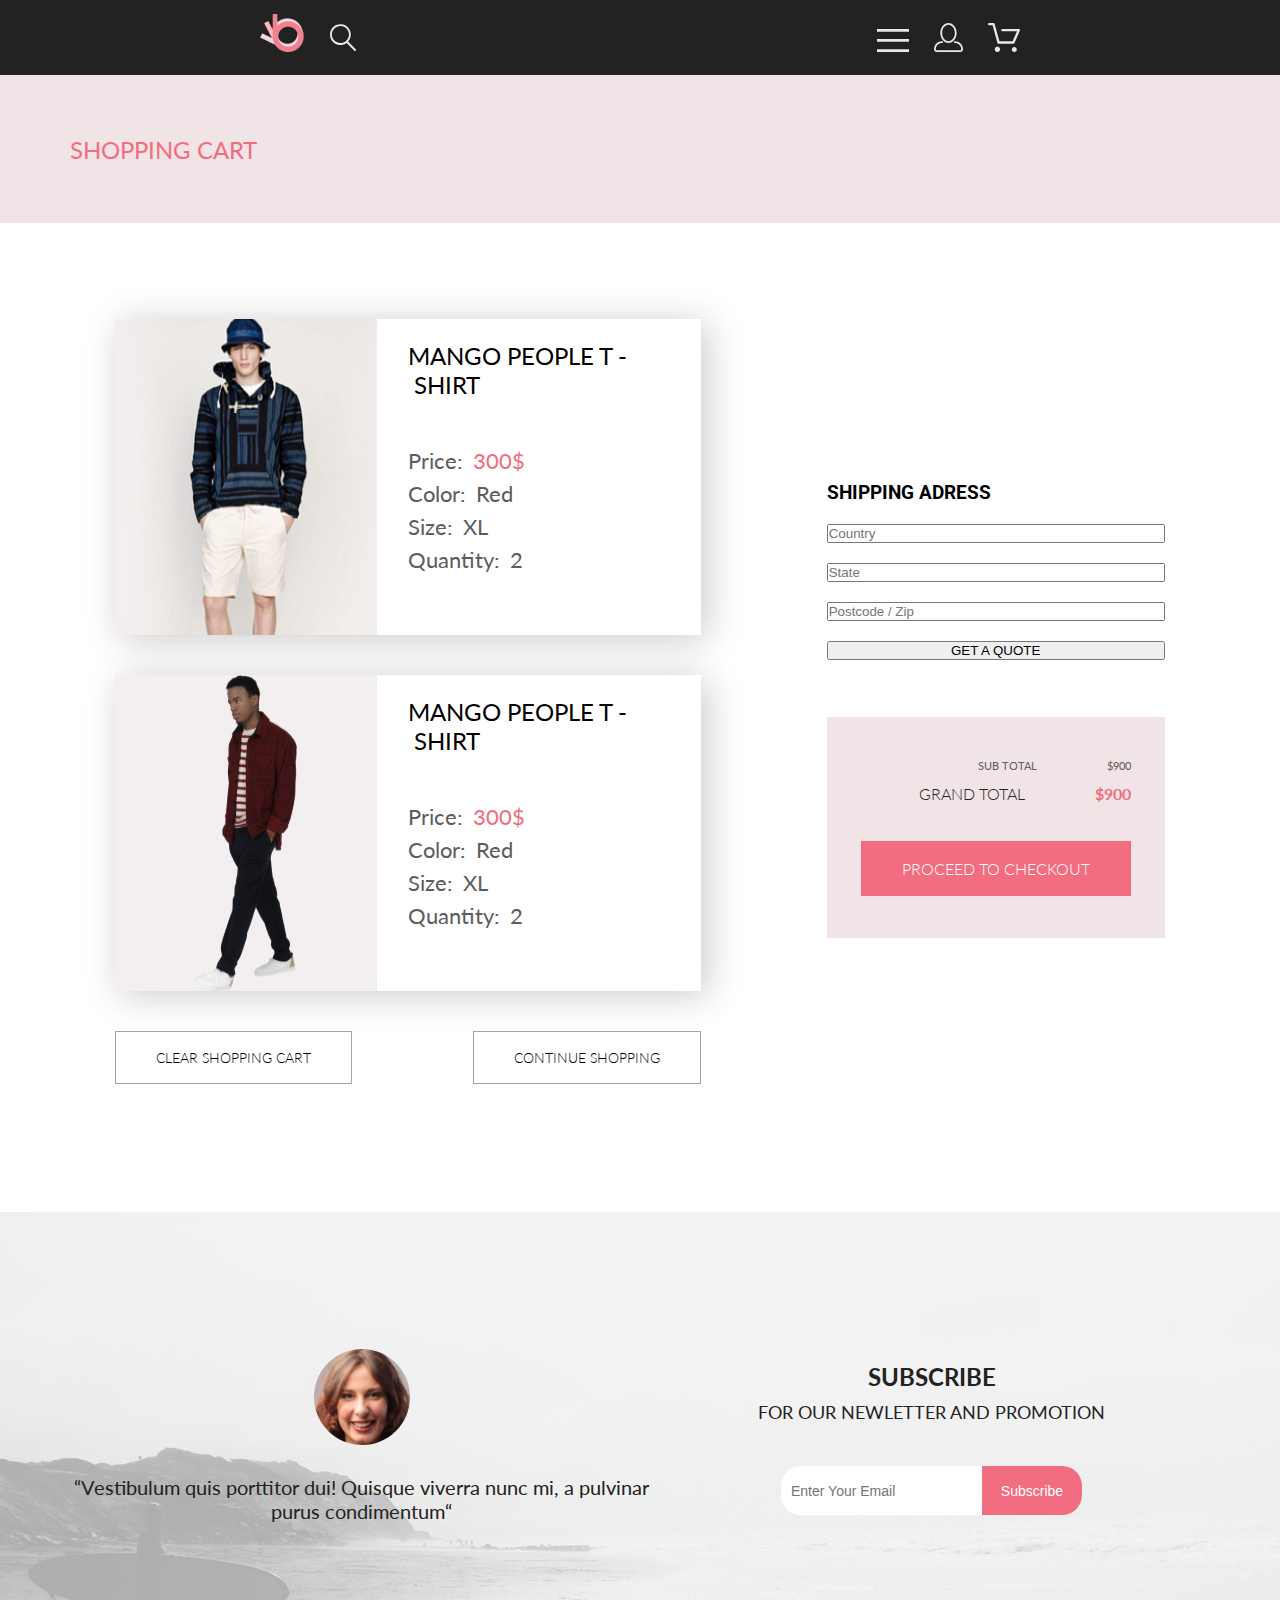
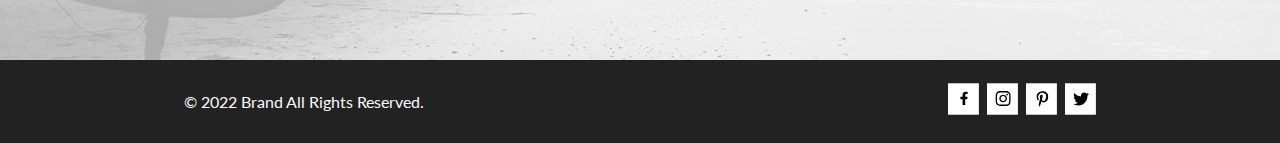
==== cart.html @ cde667f1 "create cart" ====
<!DOCTYPE html>
<html lang="en">

<head>
    <link rel="preconnect" href="https://fonts.googleapis.com">
    <link rel="preconnect" href="https://fonts.gstatic.com" crossorigin>
    <link href="https://fonts.googleapis.com/css2?family=Lato:wght@300;400;900&family=Roboto&display=swap"
        rel="stylesheet">
    <meta charset="UTF-8">
    <meta name="viewport" content="width=device-width, initial-scale=1.0">
    <title>Product</title>
    <link rel="stylesheet" href="style.css">
</head>

<body>
    <header class="header">
        <div class="header__left">
            <a href="index.html" class="header_logo"><img src="img/logo.svg" alt="logo"></a>
            <a href="#" class="header_search">
                <svg width="27" height="28" viewBox="0 0 27 28" fill="none" xmlns="http://www.w3.org/2000/svg">
                    <path
                        d="M19.0586 17.6249C20.6703 15.8648 21.6272 13.6038 21.7688 11.2215C21.9103 8.8392 21.2279 6.48075 19.836 4.5422C18.4441 2.60365 16.4275 1.20306 14.125 0.575643C11.8224 -0.0517774 9.37412 0.132183 7.19119 1.09663C5.00826 2.06108 3.22365 3.74727 2.13706 5.87205C1.05047 7.99682 0.728077 10.4308 1.22402 12.7652C1.71996 15.0996 3.00403 17.1922 4.8606 18.6917C6.71717 20.1912 9.03316 21.0063 11.4196 20.9999C13.672 21.003 15.8635 20.269 17.6597 18.9099L25.4076 26.7169C25.4931 26.806 25.5956 26.8771 25.7089 26.926C25.8222 26.975 25.9442 27.0008 26.0676 27.0019C26.1913 27.0023 26.3138 26.9772 26.4273 26.9282C26.5409 26.8792 26.6431 26.8072 26.7276 26.7169C26.9016 26.536 26.9987 26.2949 26.9987 26.0439C26.9987 25.793 26.9016 25.5518 26.7276 25.3709L19.0586 17.6249ZM2.88565 10.4999C2.89848 8.81465 3.40996 7.17089 4.35561 5.77587C5.30126 4.38086 6.63875 3.29703 8.19946 2.66102C9.76017 2.02501 11.4742 1.86529 13.1256 2.202C14.7769 2.53871 16.2917 3.35678 17.4788 4.55307C18.6659 5.74935 19.4722 7.27031 19.7962 8.92421C20.1202 10.5781 19.9473 12.2909 19.2993 13.8467C18.6512 15.4024 17.5571 16.7315 16.1549 17.6664C14.7526 18.6013 13.105 19.1001 11.4196 19.0999C9.14819 19.0891 6.97384 18.1774 5.37386 16.5651C3.77388 14.9527 2.879 12.7714 2.88565 10.4999Z"
                        fill="#E8E8E8" />
                </svg>
            </a>
        </div>
        <div class="header__right">
            <details class="burger-menu">
                <summary class="burger-menu__summary">
                    <svg xmlns="http://www.w3.org/2000/svg" width="32" height="23" viewBox="0 0 32 23" fill="none">
                        <path d="M0 23V20.31H32V23H0ZM0 12.76V10.07H32V12.76H0ZM0 2.69V0H32V2.69H0Z" fill="#E8E8E8" />
                    </svg>
                </summary>
                <div class="burger-menu__nav">
                    <h3 class="burger-menu__title">MENU</h3>
                    <details open class="burger-menu__item">
                        <summary class="burger-menu__item__summary"><span class="burger-menu__item__head">MAN</span>
                        </summary>
                        <div class="burger-menu__link-box">
                            <a href="catalog.html" class="filter__link">Accessories</a>
                            <a href="#" class="filter__link">Bags</a>
                            <a href="#" class="filter__link">Denim</a>
                            <a href="#" class="filter__link">T-Shirts</a>
                        </div>
                    </details>
                    <details open class="burger-menu__item">
                        <summary class="burger-menu__item__summary"><span class="burger-menu__item__head">WOMAN</span>
                        </summary>
                        <div class="burger-menu__link-box">
                            <a href="#" class="filter__link">Accessories</a>
                            <a href="#" class="filter__link">Jackets & Coats</a>
                            <a href="#" class="filter__link">Polos</a>
                            <a href="#" class="filter__link">T-Shirts</a>
                            <a href="#" class="filter__link">Shirts</a>
                        </div>
                    </details>
                    <details open class="burger-menu__item">
                        <summary class="burger-menu__item__summary"><span class="burger-menu__item__head">KIDS</span>
                        </summary>
                        <div class="burger-menu__link-box">
                            <a href="#" class="filter__link">Accessories</a>
                            <a href="#" class="filter__link">Jackets & Coats</a>
                            <a href="#" class="filter__link">Polos</a>
                            <a href="#" class="filter__link">T-Shirts</a>
                            <a href="#" class="filter__link">Shirts</a>
                            <a href="#" class="filter__link">Bags</a>
                        </div>
                    </details>
                </div>
            </details>
            <a href="#" class="header_menu no_icon"><img src="img/header_nav_2.svg" alt="user"></a>
            <a href="#" class="header_menu no_icon"><img src="img/header_nav_3.svg" alt="basket"></a>
        </div>
    </header>

    <section class="top-head center">
        <h2 class="top-head__heading">SHOPPING CART</h2>
    </section>

    <section class="main-cart center">
        <div class="main-cart__left">
            <div class="main-cart__product">
                <img src="img/img-cart/cart1.png" alt="product" class="main-cart__product_img">
                <div class="main-cart__product_info">
                    <h2 class="main-cart__product_title">MANGO PEOPLE T&nbsp-&nbspSHIRT</h2>
                    <p class="main-cart__product_text main-cart__product_text_price">Price:</p>
                    <p class="main-cart__product_text main-cart__product_text_color">Color:</p>
                    <p class="main-cart__product_text main-cart__product_text_size">Size:</p>
                    <p class="main-cart__product_text main-cart__product_text_quantity">Quantity:</p>
                </div>
            </div>
            <div class="main-cart__product">
                <img src="img/img-cart/cart2.png" alt="product" class="main-cart__product_img">
                <div class="main-cart__product_info">
                    <h2 class="main-cart__product_title">MANGO PEOPLE T&nbsp-&nbspSHIRT</h2>
                    <p class="main-cart__product_text main-cart__product_text_price">Price:</p>
                    <p class="main-cart__product_text main-cart__product_text_color">Color:</p>
                    <p class="main-cart__product_text main-cart__product_text_size">Size:</p>
                    <p class="main-cart__product_text main-cart__product_text_quantity">Quantity:</p>
                </div>
            </div>
            <div class="main-cart__buttons">
                <a class="main-cart__buttons_link" href="#">CLEAR SHOPPING CART</a>
                <a class="main-cart__buttons_link" href="catalog.html">CONTINUE SHOPPING</a>
            </div>
        </div>

        <div class="main-cart__right">
            <form class="main-cart__form" action="#">
                <h3 class="main-cart__form_title">SHIPPING ADRESS</h3>
                <input class="main-cart__form_input" type="text" name="Country" placeholder="Country">
                <input class="main-cart__form__input" type="text" name="State" placeholder="State">
                <input class="main-cart__form_input" type="text" name="Postcode / Zip" placeholder="Postcode / Zip">
                <input class="main-cart__form_submit" type="submit" value="GET A QUOTE">
            </form>
            <div class="main-cart__final-box">
                <div class="main-cart__final">
                    <h4 class="main-cart__final_subtitle">SUB TOTAL</h4>
                    <h3 class="main-cart__final_title">GRAND TOTAL</h3>
                </div>
                <div class="main-cart__box-button">
                    <button class="main-cart__button">PROCEED TO CHECKOUT</button>
                </div>
            </div>
        </div>
    </section>

    <section class="application center">
        <figure class="application_left">
            <img class="application_foto" src="img/application_img.svg" alt="foto">
            <figcaption class="application_text"> “Vestibulum quis porttitor dui! Quisque viverra nunc mi, a pulvinar
                purus condimentum“
            </figcaption>
        </figure>
        <div class="application_right">
            <div>
                <h3 class="app_title">SUBSCRIBE</h3>
                <p class="app_text">FOR OUR NEWLETTER AND PROMOTION</p>
            </div>
            <form class="application_form" action="#">
                <input class="application_form_input" type="email" placeholder="Enter Your Email">
                <button class="application_form_submit" type="submit">Subscribe</button>
            </form>
        </div>
    </section>

    <footer class="footer">
        <div class="footer_left">
            <p>© 2022 Brand All Rights Reserved.</p>
        </div>
        <nav class="nav_footer">
            <div class="nav_footer_icons">
                <a href="https://facebook.com/">
                    <svg class="nav_footer_icons_background" xmlns="http://www.w3.org/2000/svg" width="31.451"
                        height="32" viewBox="0 0 32 32" fill="none">
                        <path d="M31.4506 0H0V32H31.4506V0Z" fill="white" />
                    </svg>
                </a>
                <svg class="footer_icon1" xmlns="http://www.w3.org/2000/svg" width="9.933" height="16"
                    viewBox="0 0 11 16" fill="none">
                    <path
                        d="M9.08836 8.28L9.50686 5.61602H6.89022V3.88729C6.89022 3.15847 7.25574 2.44806 8.42765 2.44806H9.61722V0.179975C9.61722 0.179975 8.53772 0 7.50561 0C5.35073 0 3.9422 1.27593 3.9422 3.5857V5.61602H1.54688V8.28H3.9422V14.72H6.89022V8.28H9.08836Z"
                        fill="black" />
                </svg>
            </div>
            <div class="nav_footer_icons">
                <svg class="nav_footer_icons_background" xmlns="http://www.w3.org/2000/svg" width="31.451" height="32"
                    viewBox="0 0 32 32" fill="none">
                    <path d="M31.4506 0H0V32H31.4506V0Z" fill="white" />
                </svg>
                <svg class="footer_icon2" xmlns="http://www.w3.org/2000/svg" width="16" height="15" viewBox="0 0 16 15"
                    fill="none">
                    <path
                        d="M8.13677 3.68162C6.02163 3.68162 4.31555 5.38494 4.31555 7.49666C4.31555 9.60838 6.02163 11.3117 8.13677 11.3117C10.2519 11.3117 11.958 9.60838 11.958 7.49666C11.958 5.38494 10.2519 3.68162 8.13677 3.68162ZM8.13677 9.97693C6.76991 9.97693 5.65248 8.86463 5.65248 7.49666C5.65248 6.12869 6.76658 5.01639 8.13677 5.01639C9.50695 5.01639 10.6211 6.12869 10.6211 7.49666C10.6211 8.86463 9.50363 9.97693 8.13677 9.97693ZM13.0056 3.52557C13.0056 4.02029 12.6065 4.41541 12.1143 4.41541C11.6188 4.41541 11.223 4.01697 11.223 3.52557C11.223 3.03416 11.6221 2.63572 12.1143 2.63572C12.6065 2.63572 13.0056 3.03416 13.0056 3.52557ZM15.5364 4.42869C15.4799 3.2367 15.2072 2.18084 14.3325 1.31092C13.4612 0.440997 12.4036 0.168732 11.2097 0.108966C9.9792 0.0392395 6.29101 0.0392395 5.0605 0.108966C3.8699 0.165411 2.81233 0.437677 1.93768 1.3076C1.06302 2.17752 0.793639 3.23338 0.733776 4.42537C0.663937 5.65389 0.663937 9.33611 0.733776 10.5646C0.790313 11.7566 1.06302 12.8125 1.93768 13.6824C2.81233 14.5523 3.86658 14.8246 5.0605 14.8844C6.29101 14.9541 9.9792 14.9541 11.2097 14.8844C12.4036 14.8279 13.4612 14.5556 14.3325 13.6824C15.2039 12.8125 15.4766 11.7566 15.5364 10.5646C15.6063 9.33611 15.6063 5.65721 15.5364 4.42869ZM13.9468 11.8828C13.6874 12.5336 13.1852 13.0349 12.53 13.2972C11.5489 13.6857 9.22094 13.5961 8.13677 13.5961C7.05259 13.5961 4.72128 13.6824 3.74353 13.2972C3.09169 13.0383 2.58951 12.5369 2.32678 11.8828C1.93768 10.9033 2.02747 8.57908 2.02747 7.49666C2.02747 6.41424 1.941 4.0867 2.32678 3.11053C2.58619 2.45975 3.08837 1.95838 3.74353 1.69608C4.72461 1.3076 7.05259 1.39725 8.13677 1.39725C9.22094 1.39725 11.5523 1.31092 12.53 1.69608C13.1818 1.95506 13.684 2.45643 13.9468 3.11053C14.3359 4.09002 14.2461 6.41424 14.2461 7.49666C14.2461 8.57908 14.3359 10.9066 13.9468 11.8828Z"
                        fill="black" />
                </svg>
            </div>
            <div class="nav_footer_icons">
                <a href="#">
                    <svg class="nav_footer_icons_background" xmlns="http://www.w3.org/2000/svg" width="31.451"
                        height="32" viewBox="0 0 32 32" fill="none">
                        <path d="M31.4506 0H0V32H31.4506V0Z" fill="white" />
                    </svg>
                </a>
                <svg class="footer_icon3" xmlns="http://www.w3.org/2000/svg" width="13" height="16" viewBox="0 0 13 16"
                    fill="none">
                    <g clip-path="url(#clip0_190_1618)">
                        <path
                            d="M6.7402 0.203125C3.55552 0.203125 0.408081 2.34063 0.408081 5.8C0.408081 8 1.63726 9.25 2.38221 9.25C2.68951 9.25 2.86643 8.3875 2.86643 8.14375C2.86643 7.85313 2.13079 7.23438 2.13079 6.025C2.13079 3.5125 4.03043 1.73125 6.48878 1.73125C8.60259 1.73125 10.167 2.94062 10.167 5.1625C10.167 6.82187 9.50585 9.93437 7.3641 9.93437C6.59121 9.93437 5.93006 9.37187 5.93006 8.56563C5.93006 7.38438 6.74951 6.24062 6.74951 5.02187C6.74951 2.95312 3.83487 3.32812 3.83487 5.82812C3.83487 6.35313 3.90006 6.93437 4.13286 7.4125C3.70451 9.26875 2.82919 12.0344 2.82919 13.9469C2.82919 14.5375 2.91299 15.1188 2.96886 15.7094C3.0744 15.8281 3.02163 15.8156 3.18304 15.7563C4.74744 13.6 4.69157 13.1781 5.39928 10.3562C5.78107 11.0875 6.76814 11.4812 7.55034 11.4812C10.8468 11.4812 12.3274 8.24688 12.3274 5.33125C12.3274 2.22813 9.66415 0.203125 6.7402 0.203125Z"
                            fill="black" />
                    </g>
                    <defs>
                        <clipPath id="clip0_190_1618">
                            <rect width="11.9193" height="16" fill="white" transform="translate(0.408081)" />
                        </clipPath>
                    </defs>
                </svg>
            </div>
            <div class="nav_footer_icons">
                <a href="#">
                    <svg class="nav_footer_icons_background" xmlns="http://www.w3.org/2000/svg" width="31.451"
                        height="32" viewBox="0 0 32 32" fill="none">
                        <path d="M31.4506 0H0V32H31.4506V0Z" fill="white" />
                    </svg>
                </a>
                <svg class="footer_icon4" xmlns="http://www.w3.org/2000/svg" width="17" height="16" viewBox="0 0 17 16"
                    fill="none">
                    <g clip-path="url(#clip0_190_1614)">
                        <path
                            d="M14.4181 4.74107C14.4281 4.88319 14.4281 5.02535 14.4281 5.16747C14.4281 9.50247 11.1509 14.4974 5.16096 14.4974C3.31558 14.4974 1.60132 13.9593 0.159302 13.0253C0.421495 13.0558 0.673569 13.0659 0.94585 13.0659C2.46851 13.0659 3.8702 12.5482 4.98953 11.6649C3.5576 11.6345 2.3576 10.6903 1.94415 9.39081C2.14585 9.42125 2.34751 9.44156 2.5593 9.44156C2.85172 9.44156 3.14418 9.40094 3.41643 9.32991C1.92401 9.02531 0.80465 7.70553 0.80465 6.11163V6.07103C1.23825 6.31469 1.74249 6.46697 2.2769 6.48725C1.39959 5.89841 0.824826 4.89335 0.824826 3.75628C0.824826 3.14716 0.98614 2.58878 1.26851 2.10147C2.87187 4.09131 5.28195 5.39078 7.98443 5.53294C7.93403 5.28928 7.90376 5.0355 7.90376 4.78169C7.90376 2.97457 9.35586 1.5025 11.1609 1.5025C12.0987 1.5025 12.9457 1.89844 13.5407 2.53803C14.2768 2.39591 14.9827 2.12178 15.6079 1.74616C15.3659 2.5076 14.8516 3.14719 14.176 3.55325C14.8315 3.48222 15.4668 3.29944 16.0516 3.04566C15.608 3.69538 15.0533 4.27403 14.4181 4.74107Z"
                            fill="black" />
                    </g>
                    <defs>
                        <clipPath id="clip0_190_1614">
                            <rect width="15.8924" height="16" fill="white" transform="translate(0.159302)" />
                        </clipPath>
                    </defs>
                </svg>
            </div>
        </nav>
    </footer>
</body>

</html>
---- style.css ----
.top-head {
  background-color: #F1E4E6;
  min-height: 148px;
  display: flex;
  align-items: center;
  justify-content: space-between;
}
.top-head__heading {
  color: #F16D7F;
  font-family: "Lato";
  font-size: 24px;
  font-style: normal;
  font-weight: 400;
  line-height: normal;
}

.breadcrumbs__link {
  color: #5D5D5D;
  font-family: "Lato";
  font-size: 14px;
  font-style: normal;
  font-weight: 300;
  line-height: normal;
}
.breadcrumbs__link_site {
  color: #F16D7F;
  font-weight: 700;
}
.breadcrumbs__link:hover {
  color: #F16D7F;
}
.breadcrumbs_ul {
  display: flex;
  list-style-type: none;
}
.breadcrumbs_li:not(:last-child)::after {
  content: "/";
  padding-right: 8px;
  padding-left: 8px;
  color: #5D5D5D;
}

.product-main {
  display: flex;
  align-items: center;
  justify-content: space-between;
  background-color: #F7F7F7;
}
.product-main__nav {
  background-color: #E5E5E5;
  padding: 10px;
}
.product-main__nav:hover path {
  fill: #F16D7F;
}

.product-detail-sku {
  padding-bottom: 129px;
}
.product-detail-sku__product-info {
  display: flex;
  flex-direction: column;
  align-items: center;
}
.product-detail-sku__category {
  color: #F16D7F;
  font-family: "Lato";
  font-size: 14px;
  font-style: normal;
  font-weight: 300;
  line-height: normal;
  -webkit-text-decoration: underline solid #F16D7F 3px;
          text-decoration: underline solid #F16D7F 3px;
  text-underline-offset: 12px;
  padding-top: 64px;
  padding-bottom: 28px;
}
.product-detail-sku__title {
  color: #4D4D4D;
  font-family: "Lato";
  font-size: 18px;
  font-style: normal;
  font-weight: 300;
  line-height: normal;
  padding-bottom: 48px;
}
.product-detail-sku__text {
  color: #5E5E5E;
  text-align: center;
  font-family: Lato;
  font-size: 14px;
  font-style: normal;
  font-weight: 300;
  line-height: normal;
  padding-bottom: 32px;
}
.product-detail-sku__price {
  color: #F16D7F;
  font-family: "Lato";
  font-size: 24px;
  font-style: normal;
  font-weight: 300;
  line-height: normal;
  padding-bottom: 68px;
}
.product-detail-sku_line {
  height: 1px;
  background-color: #EAEAEA;
  margin-bottom: 68px;
}
.product-detail-sku__parameter {
  padding-bottom: 48px;
}

.btn__add {
  display: flex;
  align-items: center;
  gap: 15px;
  padding-bottom: 64px;
}
.btn__add:hover path {
  fill: #fff;
}

.catalog-box {
  padding-bottom: 80px;
}

summary {
  display: block;
}

summary::-webkit-details-marker {
  display: none;
}

.filter-sort {
  height: 132px;
  padding-top: 39px;
  position: relative;
  z-index: 1;
  display: flex;
  gap: 30px;
}

.filter {
  padding-top: 13px;
  width: 360px;
  position: relative;
  z-index: 10;
}
.filter__content {
  background-color: white;
  padding: 0px 16px 16px;
}
.filter[open] {
  background: #FFF;
  box-shadow: 6px 4px 35px rgba(0, 0, 0, 0.21);
}
.filter[open] .filter__heading {
  color: #F16D7F;
}
.filter[open] path {
  fill: #F16D7F;
}
.filter__summary {
  display: flex;
  align-items: center;
  gap: 11px;
  padding-left: 16px;
}
.filter__heading {
  color: #000;
  font-family: "Lato";
  font-size: 14px;
  font-style: normal;
  font-weight: 600;
  line-height: normal;
}
.filter__item {
  margin-top: 16px;
}
.filter__item_heading {
  color: #5D5D5D;
  font-family: "Lato";
  font-size: 14px;
  font-style: normal;
  font-weight: 400;
  line-height: normal;
  padding: 8px 11px 11px 11px;
  border-bottom: 1px solid #EBEBEB;
  border-left: 5px solid #F16D7F;
}
.filter__item[open] .filter__item_heading {
  color: #F16D7F;
}
.filter__link-box {
  display: flex;
  flex-direction: column;
  gap: 11px;
  padding: 24px 16px;
}
.filter__link {
  color: #5D5D5D;
  font-family: "Lato";
  font-size: 14px;
  font-style: normal;
  font-weight: 400;
  line-height: normal;
}
.filter__link:hover {
  color: #F16D7F;
}

.sort {
  padding-top: 12px;
  display: flex;
  justify-content: center;
  gap: 42px;
}
.sort__details {
  position: relative;
}
.sort__details[open] path {
  fill: #F16D7F;
}
.sort__summary {
  display: flex;
  align-items: center;
  gap: 10px;
}
.sort__summary:hover path {
  fill: #F16D7F;
}
.sort__heading {
  color: #5D5D5D;
  font-family: "Lato";
  font-size: 14px;
  font-style: normal;
  font-weight: 400;
  line-height: normal;
}
.sort__box {
  background: #FFF;
  box-shadow: 6px 4px 35px 0px rgba(0, 0, 0, 0.21);
  padding: 7px 30px 11px 9px;
  position: absolute;
  left: -9px;
  top: 22px;
  display: flex;
  flex-direction: column;
  gap: 8px;
}
.sort__check {
  display: flex;
  gap: 9px;
  align-items: center;
  color: #5D5D5D;
  font-family: Roboto;
  font-size: 14px;
  font-weight: 400;
}

.pagination-wrapper {
  padding-bottom: 96px;
  display: flex;
  align-items: center;
  justify-content: center;
}
.pagination-wrapper__box {
  border: 1px solid #EBEBEB;
  border-radius: 5px;
  padding: 12px 15px;
  display: flex;
  gap: 15px;
}
.pagination-wrapper__pages {
  display: flex;
  gap: 15px;
}
.pagination-wrapper__pages-nav {
  color: #5D5D5D;
  font-family: "Lato";
  font-size: 16px;
  font-style: normal;
  font-weight: 300;
  line-height: normal;
}
.pagination-wrapper__pages-nav:hover {
  color: #F16D7F;
}
.pagination-wrapper__pages-nav:hover path {
  fill: #F16D7F;
}

.main-cart {
  padding-top: 96px;
  padding-bottom: 128px;
  display: flex;
  flex-direction: row;
  align-items: center;
  justify-content: center;
  gap: 11%;
  /*left*/
  /*right*/
}
.main-cart__left {
  display: flex;
  flex-direction: column;
  gap: 40px;
}
.main-cart__product {
  display: flex;
  flex-direction: row;
  box-shadow: 6px 4px 35px rgba(0, 0, 0, 0.21);
}
.main-cart__product_img {
  max-width: 262px;
}
.main-cart__product_info {
  padding: 22px 31px 62px;
  display: flex;
  flex-direction: column;
  gap: 6px;
}
.main-cart__product_title {
  color: #000;
  font-family: "Lato";
  font-size: 24px;
  font-style: normal;
  font-weight: 400;
  line-height: normal;
  margin-bottom: 42px;
  max-width: 262px;
}
.main-cart__product_text {
  color: #5D5D5D;
  font-family: "Lato";
  font-size: 22px;
  font-style: normal;
  font-weight: 400;
  line-height: normal;
}
.main-cart__product_text_price::after {
  content: "300$";
  color: #F16D7F;
  padding-left: 10px;
}
.main-cart__product_text_color::after {
  content: "Red";
  padding-left: 10px;
}
.main-cart__product_text_size::after {
  content: "XL";
  padding-left: 10px;
}
.main-cart__product_text_quantity::after {
  content: "2";
  padding-left: 10px;
}
.main-cart__buttons {
  display: flex;
  justify-content: space-between;
}
.main-cart__buttons_link {
  color: #000;
  font-family: "Lato";
  font-size: 14px;
  font-style: normal;
  font-weight: 300;
  line-height: normal;
  padding: 17px 40px;
  border: 1px solid #A4A4A4;
}
.main-cart__buttons_link:hover {
  color: #F16D7F;
  border: 1px solid #F16D7F;
}
.main-cart__final-box {
  background-color: #F1E4E6;
  padding: 42px 34px;
}
.main-cart__form {
  display: flex;
  flex-direction: column;
  gap: 20px;
  margin-bottom: 57px;
  margin-top: 17px;
}
.main-cart__final {
  display: flex;
  flex-direction: column;
  align-items: flex-end;
  gap: 12px;
  padding-bottom: 17px;
}
.main-cart__final_subtitle {
  color: #5D5D5D;
  font-family: "Lato";
  font-size: 11px;
  font-style: normal;
  font-weight: 400;
  line-height: normal;
}
.main-cart__final_subtitle::after {
  content: "$900";
  padding-left: 70px;
}
.main-cart__final_title {
  color: #222;
  font-family: "Lato";
  font-size: 16px;
  font-style: normal;
  font-weight: 300;
  line-height: normal;
  padding-bottom: 21px;
}
.main-cart__final_title::after {
  content: "$900";
  color: #F16D7F;
  font-weight: 700;
  padding-left: 70px;
}
.main-cart__button {
  color: #FFF;
  font-family: "Lato";
  font-size: 16px;
  font-style: normal;
  font-weight: 300;
  line-height: normal;
  padding: 17px 40px;
  border: 1px solid transparent;
  background-color: #F16D7F;
}
.main-cart__button:hover {
  color: #F16D7F;
  border: 1px solid #F16D7F;
  background-color: #FFF;
}

* {
  margin: 0;
  padding: 0;
  box-sizing: border-box;
}

a {
  text-decoration: none;
}

img {
  max-width: 100%;
}

body {
  font-family: "Lato", sans-serif;
  font-family: "Roboto", sans-serif;
}

.center {
  padding-left: calc(50% - 570px);
  padding-right: calc(50% - 570px);
}

/* Header */
.header {
  background-color: #222;
  max-height: 75px;
  padding-top: 18px;
  padding-bottom: 19px;
  display: flex;
  justify-content: space-around;
  position: relative;
}
.header__right {
  display: flex;
  align-items: flex-end;
  gap: 25px;
}
.header__left {
  display: flex;
  gap: 25px;
  align-items: flex-end;
}

.burger-menu__nav {
  width: 232px;
  position: absolute;
  z-index: 20;
  background-color: white;
  padding: 37px 33px 33px;
  top: 75px;
}
.burger-menu__title {
  color: #000;
  font-size: 14px;
  font-weight: 700;
  margin-bottom: 24px;
}
.burger-menu__item {
  margin-top: 12px;
}
.burger-menu__item__summary {
  display: flex;
  align-items: center;
  gap: 11px;
  padding-left: 16px;
}
.burger-menu__item[open] .burger-menu__item__head {
  color: #F16D7F;
}
.burger-menu[open] {
  box-shadow: 6px 4px 35px rgba(0, 0, 0, 0.21);
}
.burger-menu__head {
  font-weight: 400;
  font-size: 14px;
  line-height: 17px;
  color: #6f6e6e;
  padding: 8px 11px 11px 11px;
  border-bottom: 1px solid #EBEBEB;
  border-left: 5px solid #F16D7F;
}
.burger-menu__link-box {
  display: flex;
  flex-direction: column;
  gap: 11px;
  padding: 12px 12px 20px 40px;
}
.burger-menu__link {
  color: #6F6E6E;
  font-size: 14px;
  font-weight: 400;
}
.burger-menu__link:hover {
  color: #F16D7F;
}

/* Main */
.main {
  background-color: #F1E4E6;
  display: flex;
  justify-content: space-around;
  flex-direction: row;
  gap: 63px;
  margin-bottom: 65px;
}
.main__right {
  display: flex;
  align-items: center;
  justify-content: flex-start;
}
.main__content_title {
  color: #222;
  font-family: "Lato";
  font-size: 40px;
  font-style: normal;
  font-weight: 900;
  line-height: normal;
}

.vertical-stripe {
  background-color: #F16D7F;
  width: 12px;
  height: 92px;
  margin-right: 16px;
}

.bold {
  font-size: 48px;
}

.pink {
  color: #F16D7F;
}

/* Category */
.category {
  padding-bottom: 96px;
  display: grid;
  grid-template-columns: repeat(3, 360px);
  justify-content: center;
  gap: 30px;
}

.category_item {
  display: flex;
  justify-content: center;
  align-items: center;
}

.wide_item {
  grid-column: span 3;
}

.category_info {
  position: absolute;
}

.category_text {
  color: #FFF;
  text-align: center;
  font-family: "Lato";
  font-size: 16px;
  font-style: normal;
  font-weight: 400;
  line-height: normal;
}

.category_subtitle {
  color: #F16D7F;
  text-align: center;
  font-family: "Lato";
  font-size: 16px;
  font-style: normal;
  font-weight: 400;
  line-height: normal;
}

/* Featured */
.featured_items {
  padding-bottom: 60px;
}

.featured_items_info {
  padding-bottom: 48px;
  display: flex;
  flex-direction: column;
  align-items: center;
}

.info_title {
  color: #222;
  font-family: "Lato";
  font-size: 30px;
  font-style: normal;
  font-weight: 400;
  line-height: normal;
  padding-bottom: 6px;
}

.info_text {
  color: #9F9F9F;
  font-family: "Lato";
  font-size: 14px;
  font-style: normal;
  font-weight: 400;
  line-height: normal;
}

.catalog {
  display: grid;
  grid-template-columns: repeat(3, 360px);
  gap: 30px;
  justify-content: center;
  padding-bottom: 48px;
}

.product {
  background-color: #F8F8F8;
  position: relative;
}
.product_info {
  padding: 24px 16px;
  display: grid;
  gap: 16px;
}
.product_name {
  color: #222;
  font-family: "Lato";
  font-size: 13px;
  font-style: normal;
  font-weight: 400;
  line-height: normal;
}
.product_text {
  color: #5D5D5D;
  font-family: "Lato";
  font-size: 14px;
  font-style: normal;
  font-weight: 300;
  line-height: normal;
}
.product_price {
  color: #F16D7F;
  font-family: "Lato";
  font-size: 16px;
  font-style: normal;
  font-weight: 400;
  line-height: normal;
}

.overlay {
  width: 100%;
  position: absolute;
  top: 0;
  bottom: 0;
  left: 0;
  right: 0;
  opacity: 0;
  transition: 0.3s ease;
}

.product:hover .overlay {
  opacity: 1;
}

.btn_link {
  display: flex;
  justify-content: center;
}

.btn {
  color: #F16D7F;
  font-family: "Lato";
  font-size: 16px;
  font-style: normal;
  font-weight: 400;
  line-height: normal;
  padding: 15px 39px 14px 39px;
  border: 2px solid #F16D7F;
}
.btn:hover {
  border: 2px solid transparent;
  color: #FFF;
  background-color: #F16D7F;
  transition: all 0, 3s;
}

.opportunity {
  background-color: #222;
  display: flex;
  padding: 104px 230px;
}
.opportunity_box {
  flex-grow: 1;
  padding: 0 1%;
  display: flex;
  flex-direction: column;
  align-items: center;
  justify-content: center;
}
.opportunity_title {
  padding-top: 28px;
  padding-bottom: 16px;
  color: #FBFBFB;
  font-family: "Lato";
  font-size: 19.96px;
  font-style: normal;
  font-weight: 400;
  line-height: normal;
}
.opportunity_text {
  color: #FBFBFB;
  text-align: center;
  font-family: "Lato";
  font-size: 13.972px;
  font-style: normal;
  font-weight: 300;
  line-height: normal;
}

.application {
  background-image: url(img/photo\ subscribe.svg);
  background-repeat: no-repeat;
  background-size: cover;
  background-position: bottom;
  min-height: 448px;
  display: flex;
  justify-content: space-between;
  align-items: center;
}

.application_left {
  display: flex;
  flex-direction: column;
  align-items: center;
  gap: 30px;
}

.application_text {
  color: #222;
  text-align: center;
  font-family: "Lato";
  font-size: 20px;
  font-style: normal;
  font-weight: 400;
  line-height: normal;
}

.app_title {
  color: #222;
  text-align: center;
  font-family: "Lato";
  font-size: 24px;
  font-style: normal;
  font-weight: 700;
  line-height: 167.2%;
}

.app_text {
  color: #222;
  font-family: "Lato";
  font-size: 18px;
  font-style: normal;
  font-weight: 400;
  line-height: 167.2%;
}

.application_right {
  min-width: 557px;
  display: flex;
  align-items: center;
  flex-direction: column;
}

.application_form {
  display: flex;
  flex-wrap: nowrap;
  margin-top: 39px;
  color: #E1E1E1;
}
.application_form_input {
  padding: 10px;
  max-width: 256px;
  height: 49px;
  border: 0;
  border-start-start-radius: 20px;
  border-end-start-radius: 20px;
  color: #222;
  font-size: 14px;
  font-weight: 400;
}
.application_form_submit {
  width: 100px;
  max-height: 49px;
  border: 0;
  background-color: #F16D7F;
  border-top-right-radius: 20px;
  border-bottom-right-radius: 20px;
  color: #FFF;
  text-align: center;
  font-size: 14px;
  font-weight: 400;
  transition: all 0.3s;
}
.application_form_submit:hover {
  background-color: #FFF;
  color: #F16D7F;
  border-color: #F16D7F;
}

.footer {
  background-color: #222;
  display: flex;
  justify-content: space-between;
  align-items: center;
  padding-left: 14.375%;
  padding-right: 14.375%;
}
.footer_left {
  padding-top: 30px;
  padding-bottom: 30px;
  color: #FBFBFB;
  font-family: "Lato";
  font-size: 16px;
  font-style: normal;
  font-weight: 400;
  line-height: normal;
}

.nav_footer {
  display: flex;
  flex-direction: row;
  gap: 7.29px;
  padding-top: 23px;
  padding-bottom: 24px;
}
.nav_footer_icons {
  position: relative;
}
.nav_footer_icon_background {
  transition: all 0.3s;
}
.nav_footer_icons_background:hover path {
  fill: #F16D7F;
}

.footer_icon1 {
  position: absolute;
  top: 8px;
  left: 10.93px;
}

.footer_icon2 {
  position: absolute;
  top: 8px;
  left: 7.95px;
}

.footer_icon3 {
  position: absolute;
  top: 8px;
  left: 9.93px;
}

.footer_icon4 {
  position: absolute;
  top: 8px;
  left: 7.95px;
}

@media (min-width: 768px) and (max-width: 1024px) {
  .center {
    padding-left: calc(50% - 376px);
    padding-right: calc(50% - 376px);
  }
  .main {
    gap: 39px;
  }
  .main__left img {
    width: 386px;
  }
  .main_content_title {
    font-size: 26px;
  }
  .bold {
    font-size: 44px;
  }
  .category {
    grid-template-columns: repeat(3, 231px);
    gap: 20px;
    padding-bottom: 110px;
  }
  .featured_items_info {
    padding-bottom: 73px;
  }
  .catalog {
    grid-template-columns: repeat(2, 360px);
    gap: 16px;
    padding-bottom: 32px;
  }
  .featured_items {
    padding-bottom: 70.5px;
  }
  .opportunity {
    flex-direction: column;
    align-items: center;
    gap: 48px;
    padding-top: 48px;
    padding-bottom: 64px;
  }
  .opportunity_title {
    font-size: 19.96px;
  }
  .opportunity_text {
    font-size: 13.972px;
  }
  .application {
    justify-content: center;
    flex-direction: column;
    gap: 48px;
  }
  .application_form {
    margin-top: 27px;
  }
  .footer {
    padding-left: 2%;
    padding-right: 2%;
  }
}
@media (max-width: 767px) {
  .center {
    padding-left: calc(50% - 170px);
    padding-right: calc(50% - 170px);
  }
  .header {
    padding: 18px 18px 19px;
    justify-content: space-between;
  }
  .no_icon {
    display: none;
  }
  .main {
    padding: 148px 56px 149px;
    margin-bottom: 64px;
  }
  .main__left {
    display: none;
  }
  .vertical_stripe {
    height: 61px;
    margin-right: 15px;
  }
  .main_content_title {
    font-size: 20px;
  }
  .bold {
    font-size: 38px;
  }
  .category {
    grid-template-columns: repeat(1, 343px);
    gap: 32px;
    padding-bottom: 64px;
  }
  .category_subtitle {
    font-size: 24px;
  }
  .wide_item {
    grid-column: span 1;
  }
  .featured_items_info {
    padding-bottom: 65px;
  }
  .catalog {
    grid-template-columns: repeat(1, 359px);
    gap: 17px;
    padding-bottom: 41px;
  }
  .featured_items {
    padding-bottom: 85px;
  }
  .opportunity {
    flex-direction: column;
    align-items: center;
    gap: 48px;
    padding-top: 48px;
    padding-bottom: 64px;
  }
  .opportunity_title {
    font-size: 19.96px;
  }
  .opportunity_text {
    font-size: 13.972px;
  }
  .application {
    align-items: center;
    flex-direction: column;
    justify-content: space-around;
  }
}
@media (max-width: 400px) {
  .center {
    padding-left: calc(50% - 152px);
    padding-right: calc(50% - 152px);
  }
  .main {
    padding: 148px 30px 149px;
    margin-bottom: 64px;
  }
  .main_content_title {
    font-size: 18px;
  }
  .bold {
    font-size: 36px;
  }
  .category {
    grid-template-columns: repeat(1, 304px);
    gap: 32px;
    padding-bottom: 64px;
  }
  .catalog {
    grid-template-columns: repeat(1, 310px);
    gap: 17px;
    padding-bottom: 41px;
  }
}/*# sourceMappingURL=style.css.map */
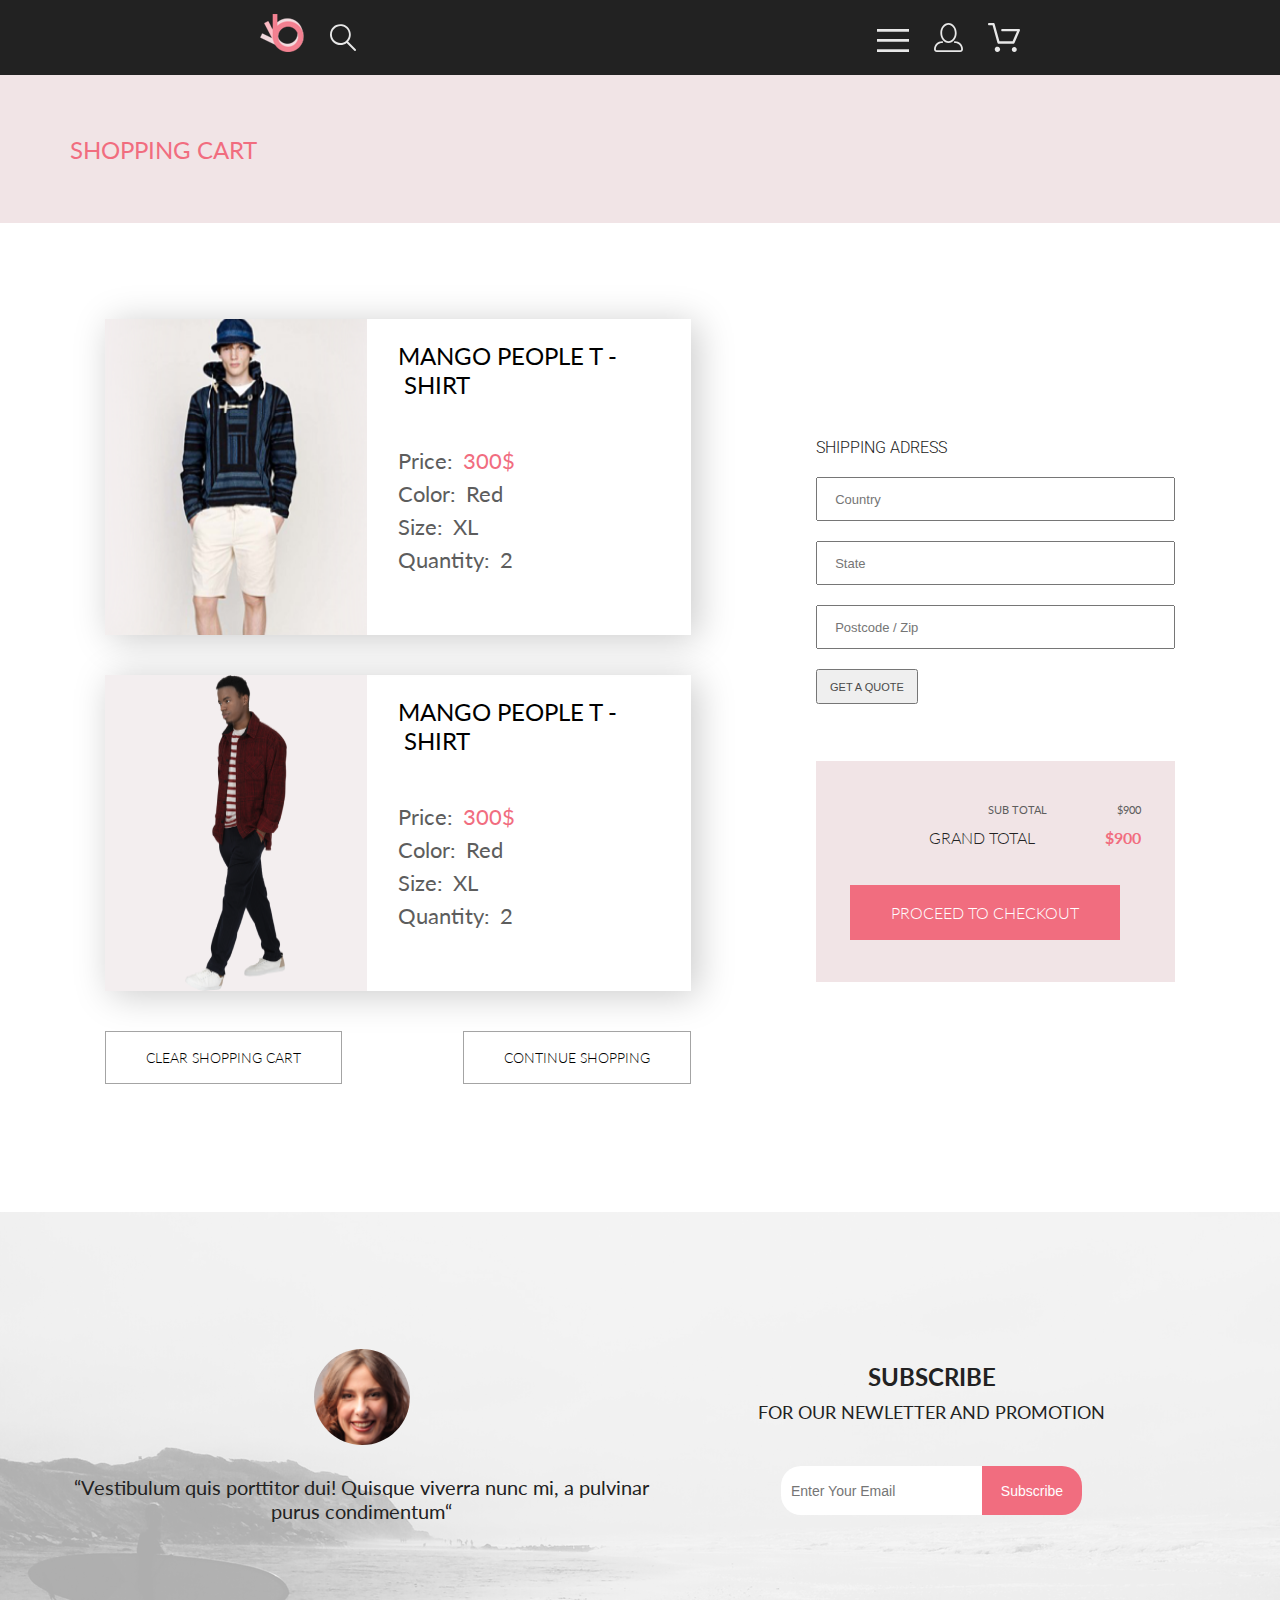
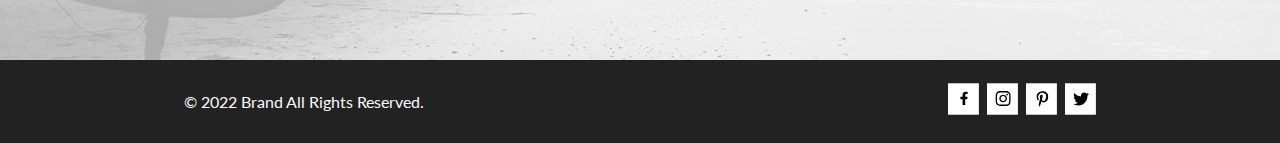
==== commit 1ec5b195: "update cart" ====
--- a/cart.html
+++ b/cart.html
@@ -109,7 +109,7 @@
             <form class="main-cart__form" action="#">
                 <h3 class="main-cart__form_title">SHIPPING ADRESS</h3>
                 <input class="main-cart__form_input" type="text" name="Country" placeholder="Country">
-                <input class="main-cart__form__input" type="text" name="State" placeholder="State">
+                <input class="main-cart__form_input" type="text" name="State" placeholder="State">
                 <input class="main-cart__form_input" type="text" name="Postcode / Zip" placeholder="Postcode / Zip">
                 <input class="main-cart__form_submit" type="submit" value="GET A QUOTE">
             </form>
--- a/style.css
+++ b/style.css
@@ -386,6 +386,31 @@
   gap: 20px;
   margin-bottom: 57px;
   margin-top: 17px;
+}
+.main-cart__form_title {
+  color: #222;
+  font-size: 16px;
+  font-weight: 300;
+}
+.main-cart__form_input {
+  width: 359px;
+  height: 44px;
+  color: #222;
+  font-size: 13px;
+  font-weight: 300;
+}
+.main-cart__form_input[type=text] {
+  padding: 17px;
+  color: #B1B1B1;
+  font-size: 13px;
+  font-weight: 300;
+}
+.main-cart__form_submit {
+  width: 101.408px;
+  height: 35px;
+  color: #4A4A4A;
+  font-size: 11px;
+  font-weight: 300;
 }
 .main-cart__final {
   display: flex;
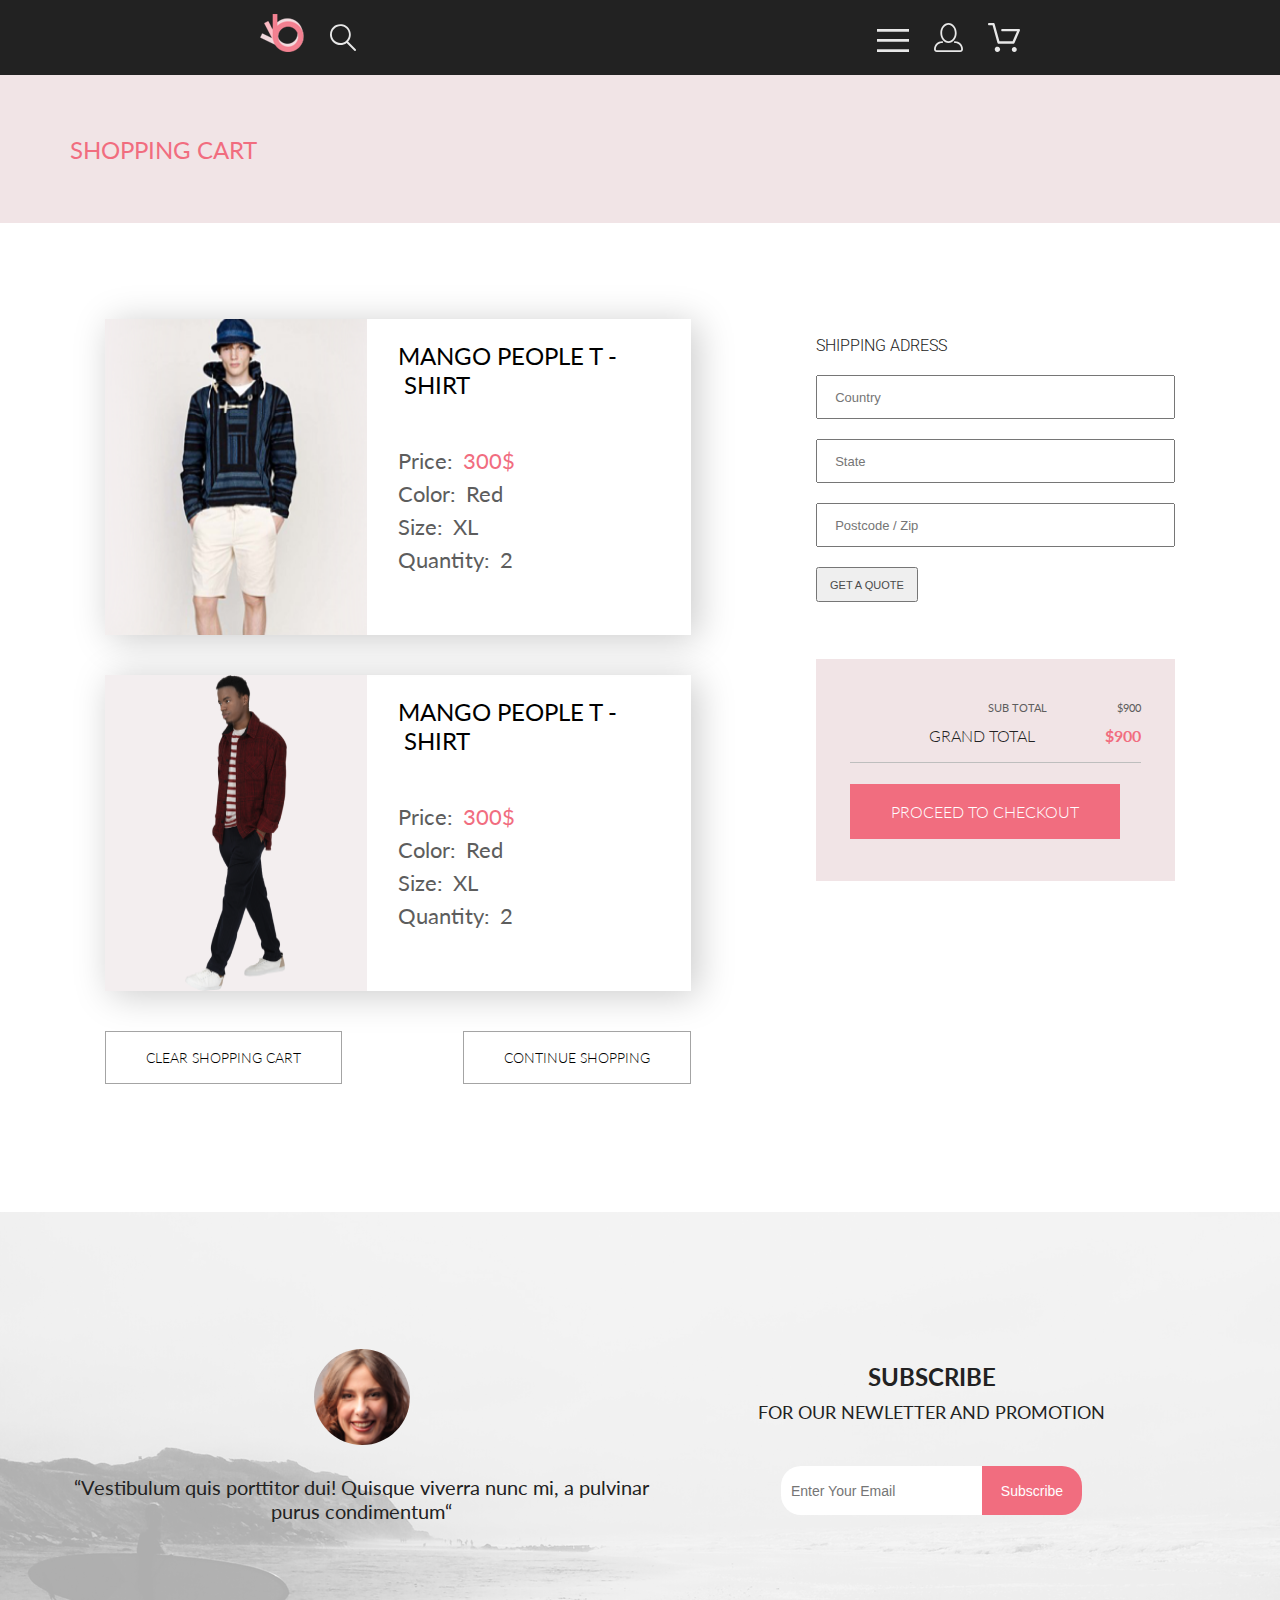
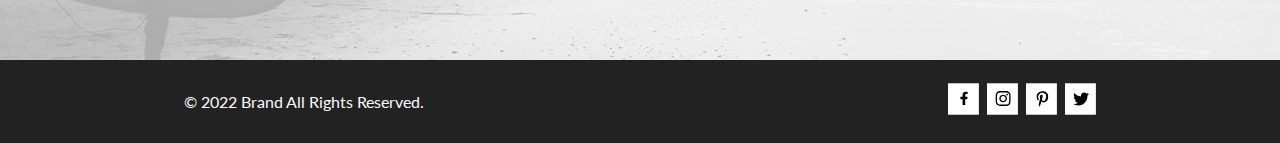
==== commit 517962a6: "create registration" ====
--- a/cart.html
+++ b/cart.html
@@ -68,8 +68,8 @@
                     </details>
                 </div>
             </details>
-            <a href="#" class="header_menu no_icon"><img src="img/header_nav_2.svg" alt="user"></a>
-            <a href="#" class="header_menu no_icon"><img src="img/header_nav_3.svg" alt="basket"></a>
+            <a href="registration.html" class="header_menu no_icon"><img src="img/header_nav_2.svg" alt="user"></a>
+            <a href="cart.html" class="header_menu no_icon"><img src="img/header_nav_3.svg" alt="basket"></a>
         </div>
     </header>
 
--- a/style.css
+++ b/style.css
@@ -298,7 +298,6 @@
   padding-bottom: 128px;
   display: flex;
   flex-direction: row;
-  align-items: center;
   justify-content: center;
   gap: 11%;
   /*left*/
@@ -418,6 +417,7 @@
   align-items: flex-end;
   gap: 12px;
   padding-bottom: 17px;
+  border-bottom: 1px solid #bebebe;
 }
 .main-cart__final_subtitle {
   color: #5D5D5D;
@@ -438,13 +438,15 @@
   font-style: normal;
   font-weight: 300;
   line-height: normal;
-  padding-bottom: 21px;
 }
 .main-cart__final_title::after {
   content: "$900";
   color: #F16D7F;
   font-weight: 700;
   padding-left: 70px;
+}
+.main-cart__box-button {
+  padding-top: 21px;
 }
 .main-cart__button {
   color: #FFF;
@@ -461,6 +463,114 @@
   color: #F16D7F;
   border: 1px solid #F16D7F;
   background-color: #FFF;
+}
+
+.regist-main {
+  padding-top: 64px;
+  padding-bottom: 96px;
+  display: flex;
+  justify-content: center;
+  gap: 11%;
+}
+.regist-main__questionnaire {
+  display: flex;
+  gap: 20px;
+  flex-direction: column;
+}
+.regist-main__questionnaire_legend {
+  color: #222;
+  font-family: "Lato";
+  font-size: 16px;
+  font-style: normal;
+  font-weight: 300;
+  line-height: normal;
+}
+.regist-main__questionnaire_input {
+  width: 360px;
+  height: 45px;
+  color: #B1B1B1;
+  font-family: "Lato";
+  font-size: 13px;
+  font-style: normal;
+  font-weight: 300;
+  line-height: normal;
+  border: 1px solid #B1B1B1;
+}
+.regist-main__questionnaire_input[type=text] {
+  padding: 17px;
+}
+.regist-main__questionnaire_input[type=email] {
+  padding: 17px;
+}
+.regist-main__questionnaire_input[type=password] {
+  padding: 17px;
+}
+.regist-main__questionnaire_box-radion {
+  display: flex;
+  gap: 20px;
+}
+.regist-main__questionnaire_radion {
+  display: flex;
+  align-items: center;
+  gap: 10px;
+}
+.regist-main__questionnaire_label {
+  color: #000;
+  font-family: "Lato";
+  font-size: 11px;
+  font-style: normal;
+  font-weight: 300;
+  line-height: normal;
+}
+.regist-main__questionnaire_text {
+  color: #B1B1B1;
+  font-family: "Lato";
+  font-size: 13px;
+  font-style: normal;
+  font-weight: 300;
+  line-height: normal;
+}
+.regist-main__questionnaire_btn {
+  display: flex;
+  align-items: center;
+  gap: 10px;
+  color: #FFF;
+  font-family: "Lato";
+  font-size: 14px;
+  font-style: normal;
+  font-weight: 400;
+  line-height: normal;
+  max-width: 167px;
+  padding: 17px 29px;
+  border: 1px solid transparent;
+  background-color: #F16D7F;
+}
+.regist-main__questionnaire_btn:hover {
+  color: #F16D7F;
+  border: 1px solid #F16D7F;
+  background-color: #FFF;
+}
+.regist-main__questionnaire_btn:hover path {
+  fill: #F16D7F;
+}
+.regist-main__info {
+  display: flex;
+  flex-direction: column;
+  gap: 21px;
+}
+.regist-main__info_text {
+  color: #000;
+  font-family: "Lato";
+  font-size: 24px;
+  font-style: normal;
+  font-weight: 300;
+  line-height: normal;
+}
+.regist-main__info_ul {
+  list-style: square url(img/ul.svg) inside;
+  display: flex;
+  flex-direction: column;
+  gap: 16px;
 }
 
 * {
